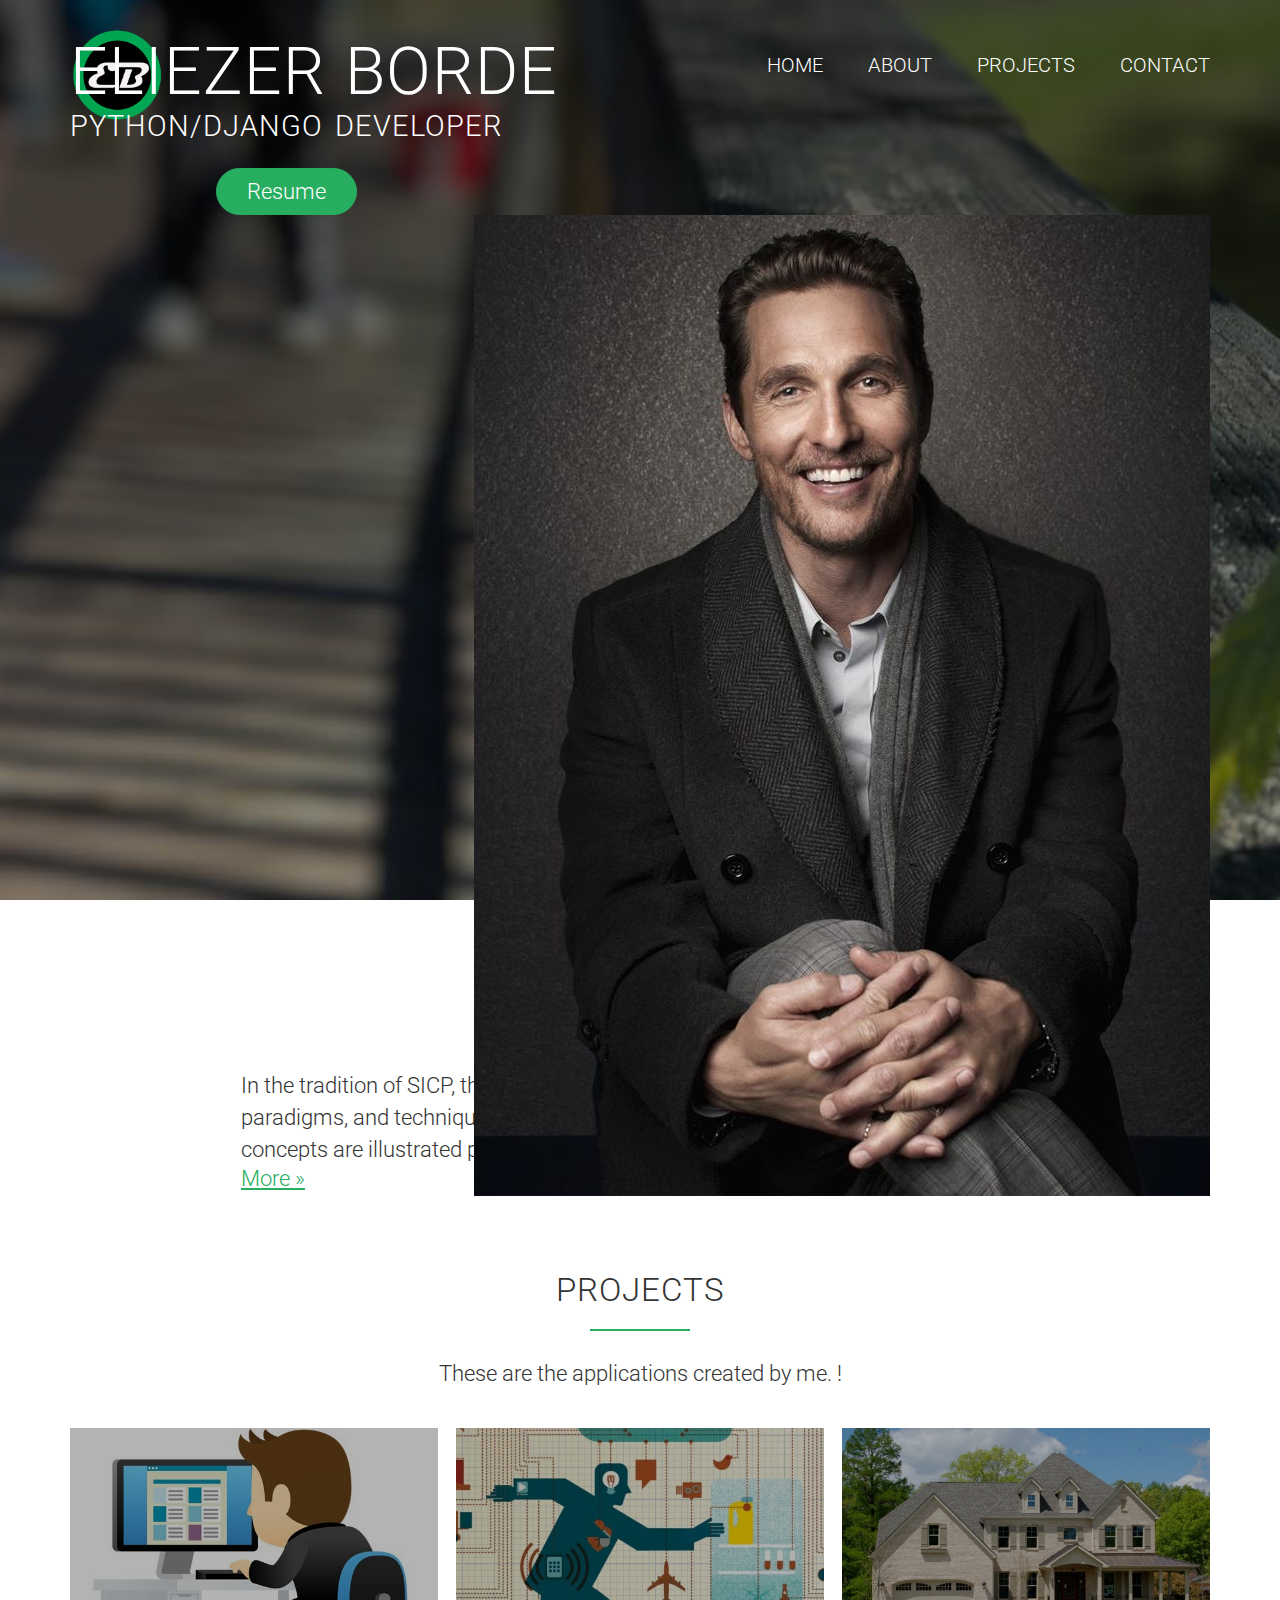
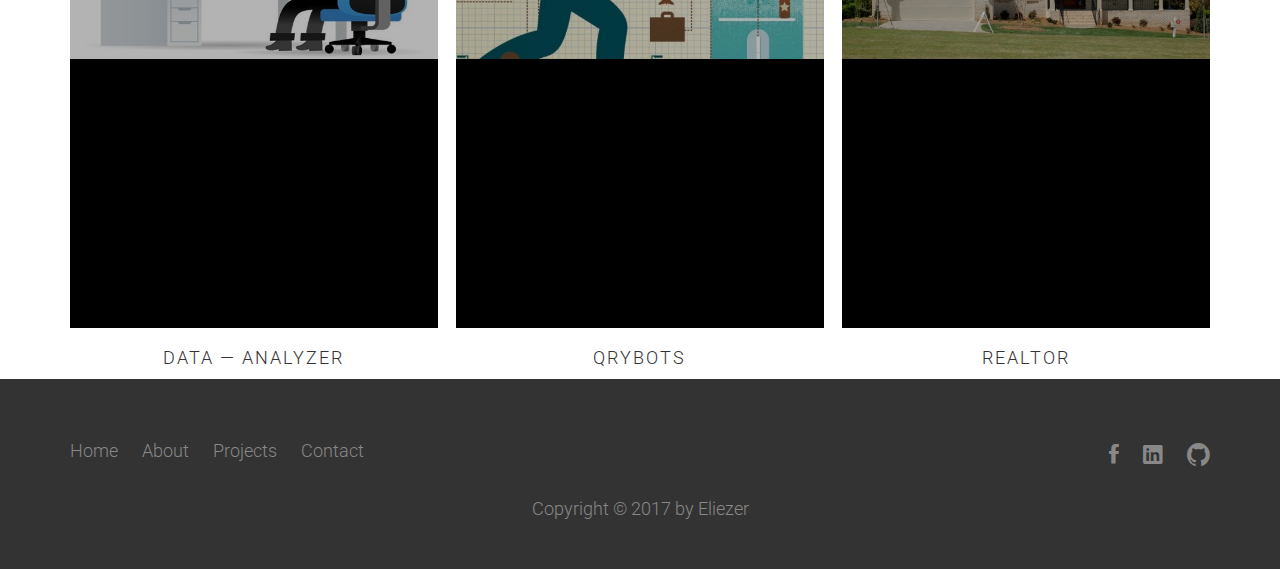
==== index.html @ 9245b86f "My Files" ====
<! DOCTYPE html>
<html lang="en">

    <head>
        
        <meta name="viewport" content="width=divice-width, initial-scale=1.0">
        
        
        <link rel="stylesheet" type="text/css" href="vendors/css/normalize.css">
        <link rel="stylesheet" type="text/css" href="vendors/css/grid.css">
        <link rel="stylesheet" type="text/css" href="vendors/css/ionicons.min.css">
        <link href="https://fonts.googleapis.com/css?family=Roboto:100,300,400,400i,500,700" rel="stylesheet">
        <link rel="stylesheet" type="text/css" href="resources/css/style.css">
        <link rel="stylesheet" type="text/css" href="resources/css/queries.css">
        <title>OMNIFOOD</title>
    </head>
    
    <body>
        <header>
            <nav>
                <div class="row">
                    <a href="#"><img src="resources/img/logo.png" alt="Logo" class="logo" ></a>
                    <ul class="main-nav">
                        <li><a href="#">Home</a></li>
                        <li><a href="#">About </a></li>
                        <li><a href="#">Projects</a></li>
                        <li><a href="#">Contact</a></li>
                    </ul>
                </div>
            </nav>
            
            <div class="hero-text-box">
               
                <div class="name-button">
                    <h1> Eliezer Borde</h1>
                    <h3>Python/Django Developer</h3>
                    <a class="btn btn-full" href="#">Resume</a>    
                </div>
                
                <div class="mypic">
                    <img src="resources/img/headshot.jpg"/>
                </div>
                            
            </div>
        </header>
        
        <section class= "section-about">
            <div class="row">
                <h2>About Me</h2>
                <p class="long-copy">
                In the tradition of SICP, this text focuses on methods for abstraction, programming paradigms, and techniques for managing the complexity of large programs. These concepts are illustrated primarily using the Python 3 programming language.
                </p>
                <a class="btn-more" href="#">More &raquo;</a>
            </div>
        </section>
        
        <section class="section-projects">
            <div class="row">
                <h2> Projects </h2>
                <p class="describe">These are the applications created by me. !</p>
            </div>
            
            <div class="row">
                <div class="col span-1-of-3 box">
                    <a href="#">
                    <figure  class="project-photo">
                     <img src="resources/img/data-analyzer-icon.jpg" alt="DataAnalyzer">
                    </figure>
                   
                    <p>Data &mdash; Analyzer</p>
                        </a>
                </div>
                
                <div class="col span-1-of-3 box qry">
                    <a href="#">
                     <figure  class="project-photo">
                        <img class="project-photo" src="resources/img/qrybots.jpeg" alt="QryBots">
                    </figure>
            
                    <p>QryBots</p>
                         </a>
                </div>
                
                <div class="col span-1-of-3 box">
                    <a href="#">
                     <figure class="project-photo">
                        <img class="project-photo" src="resources/img/real-estate.jpg" alt="Realtor">
                    </figure  >
                    
                    <p>Realtor</p>
                         </a>
                </div>
            </div>
        </section>
        
        <footer>
            
            <div class="row">
                <div class="col span-1-of-2">
                    <ul class="footer-nav">
                        <li><a href="#">Home</a></li>
                        <li><a href="#">About </a></li>
                        <li><a href="#">Projects</a></li>
                        <li><a href="#">Contact</a></li>
                    </ul>
                </div>
                
                  <div class="col span-1-of-2">
                        <ul class="social-links">
                             <li><a href="#"><i class="ion-social-facebook"></i></a></li>
                             <li><a href="#"><i class="ion-social-linkedin"></i></a></li>
                             <li><a href="#"><i class="ion-social-github"></i></a></li>                         
                        </ul>
                </div>
            </div>
            
            <div class="row">
                    <p>
                            Copyright &copy; 2017 by Eliezer
                    </p>
            </div>
            
        </footer>
            
    </body>

</html>
---- vendors/css/grid.css ----
/*  SECTIONS  ============================================================================= */

.section {
	clear: both;
	padding: 0px;
	margin: 0px;
}

/*  GROUPING  ============================================================================= */

.row {
    zoom: 1; /* For IE 6/7 (trigger hasLayout) */
}

.row:before,
.row:after {
    content:"";
    display:table;
}
.row:after {
    clear:both;
}

/*  GRID COLUMN SETUP   ==================================================================== */

.col {
	display: block;
	float:left;
	margin: 1% 0 1% 1.6%;
}

.col:first-child { margin-left: 0; } /* all browsers except IE6 and lower */


/*  REMOVE MARGINS AS ALL GO FULL WIDTH AT 480 PIXELS */

@media only screen and (max-width: 480px) {
	.col { 
		/*margin: 1% 0 1% 0%;*/
        margin: 0;
	}
}


/*  GRID OF TWO   ============================================================================= */


.span-2-of-2 {
	width: 100%;
}

.span-1-of-2 {
	width: 49.2%;
}

/*  GO FULL WIDTH AT LESS THAN 480 PIXELS */

@media only screen and (max-width: 480px) {
	.span-2-of-2 {
		width: 100%; 
	}
	.span-1-of-2 {
		width: 100%; 
	}
}


/*  GRID OF THREE   ============================================================================= */

	
.span-3-of-3 {
	width: 100%; 
}

.span-2-of-3 {
	width: 66.13%; 
}

.span-1-of-3 {
	width: 32.26%; 
}


/*  GO FULL WIDTH AT LESS THAN 480 PIXELS */

@media only screen and (max-width: 480px) {
	.span-3-of-3 {
		width: 100%; 
	}
	.span-2-of-3 {
		width: 100%; 
	}
	.span-1-of-3 {
		width: 100%;
	}
}

/*  GRID OF FOUR   ============================================================================= */

	
.span-4-of-4 {
	width: 100%; 
}

.span-3-of-4 {
	width: 74.6%; 
}

.span-2-of-4 {
	width: 49.2%; 
}

.span-1-of-4 {
	width: 23.8%; 
}


/*  GO FULL WIDTH AT LESS THAN 480 PIXELS */

@media only screen and (max-width: 480px) {
	.span-4-of-4 {
		width: 100%; 
	}
	.span-3-of-4 {
		width: 100%; 
	}
	.span-2-of-4 {
		width: 100%; 
	}
	.span-1-of-4 {
		width: 100%; 
	}
}


/*  GRID OF FIVE   ============================================================================= */

	
.span-5-of-5 {
	width: 100%;
}

.span-4-of-5 {
  	width: 79.68%; 
}

.span-3-of-5 {
  	width: 59.36%; 
}

.span-2-of-5 {
  	width: 39.04%;
}

.span-1-of-5 {
  	width: 18.72%;
}


/*  GO FULL WIDTH AT LESS THAN 480 PIXELS */

@media only screen and (max-width: 480px) {
	.span-5-of-5 {
		width: 100%; 
	}
	.span-4-of-5 {
		width: 100%; 
	}
	.span-3-of-5 {
		width: 100%; 
	}
	.span-2-of-5 {
		width: 100%; 
	}
	.span-1-of-5 {
		width: 100%; 
	}
}


/*  GRID OF SIX   ============================================================================= */


.span-6-of-6 {
	width: 100%;
}

.span-5-of-6 {
  	width: 83.06%;
}

.span-4-of-6 {
  	width: 66.13%;
}

.span-3-of-6 {
  	width: 49.2%;
}

.span-2-of-6 {
  	width: 32.26%;
}

.span-1-of-6 {
  	width: 15.33%;
}


/*  GO FULL WIDTH AT LESS THAN 480 PIXELS */

@media only screen and (max-width: 480px) {
	.span-6-of-6 {
		width: 100%; 
	}
	.span-5-of-6 {
		width: 100%; 
	}
	.span-4-of-6 {
		width: 100%; 
	}
	.span-3-of-6 {
		width: 100%; 
	}
	.span-2-of-6 {
		width: 100%; 
	}
	.span-1-of-6 {
		width: 100%; 
	}
}



/*  GRID OF SEVEN   ============================================================================= */


.span-7-of-7 {
	width: 100%;
}

.span-6-of-7 {
	width: 85.48%;
}

.span-5-of-7 {
  	width: 70.97%;
}

.span-4-of-7 {
  	width: 56.45%;
}

.span-3-of-7 {
  	width: 41.94%;
}

.span-2-of-7 {
  	width: 27.42%;
}

.span-1-of-7 {
  	width: 12.91%;
}


/*  GO FULL WIDTH AT LESS THAN 480 PIXELS */

@media only screen and (max-width: 480px) {
	.span-7-of-7 {
		width: 100%; 
	}
	.span-6-of-7 {
		width: 100%; 
	}
	.span-5-of-7 {
		width: 100%; 
	}
	.span-4-of-7 {
		width: 100%; 
	}
	.span-3-of-7 {
		width: 100%; 
	}
	.span-2-of-7 {
		width: 100%; 
	}
	.span-1-of-7 {
		width: 100%; 
	}
}


/*  GRID OF EIGHT   ============================================================================= */

	
.span-8-of-8 {
	width: 100%;
}

.span-7-of-8 {
	width: 87.3%; 
}

.span-6-of-8 {
	width: 74.6%; 
}

.span-5-of-8 {
	width: 61.9%; 
}

.span-4-of-8 {
	width: 49.2%; 
}

.span-3-of-8 {
	width: 36.5%;
}

.span-2-of-8 {
	width: 23.8%; 
}

.span-1-of-8 {
	width: 11.1%; 
}


/*  GO FULL WIDTH AT LESS THAN 480 PIXELS */

@media only screen and (max-width: 480px) {
	.span-8-of-8 {
		width: 100%; 
	}
	.span-7-of-8 {
		width: 100%; 
	}
	.span-6-of-8 {
		width: 100%; 
	}
	.span-5-of-8 {
		width: 100%; 
	}
	.span-4-of-8 {
		width: 100%; 
	}
	.span-3-of-8 {
		width: 100%; 
	}
	.span-2-of-8 {
		width: 100%; 
	}
	.span-1-of-8 {
		width: 100%; 
	}
}


/*  GRID OF NINE   ============================================================================= */


.span-9-of-9 {
	width: 100%;
}

.span-8-of-9 {
	width: 88.71%;
}

.span-7-of-9 {
	width: 77.42%; 
}

.span-6-of-9 {
	width: 66.13%; 
}

.span-5-of-9 {
	width: 54.84%; 
}

.span-4-of-9 {
	width: 43.55%; 
}

.span-3-of-9 {
	width: 32.26%;
}

.span-2-of-9 {
	width: 20.97%; 
}

.span-1-of-9 {
	width: 9.68%; 
}


/*  GO FULL WIDTH AT LESS THAN 480 PIXELS */

@media only screen and (max-width: 480px) {
	.span-9-of-9 {
		width: 100%; 
	}
	.span-8-of-9 {
		width: 100%; 
	}
	.span-7-of-9 {
		width: 100%; 
	}
	.span-6-of-9 {
		width: 100%; 
	}
	.span-5-of-9 {
		width: 100%; 
	}
	.span-4-of-9 {
		width: 100%; 
	}
	.span-3-of-9 {
		width: 100%; 
	}
	.span-2-of-9 {
		width: 100%; 
	}
	.span-1-of-9 {
		width: 100%; 
	}
}


/*  GRID OF TEN   ============================================================================= */


.span-10-of-10 {
	width: 100%;
}

.span-9-of-10 {
	width: 89.84%;
}

.span-8-of-10 {
	width: 79.68%;
}

.span-7-of-10 {
	width: 69.52%; 
}

.span-6-of-10 {
	width: 59.36%; 
}

.span-5-of-10 {
	width: 49.2%; 
}

.span-4-of-10 {
	width: 39.04%; 
}

.span-3-of-10 {
	width: 28.88%;
}

.span-2-of-10 {
	width: 18.72%; 
}

.span-1-of-10 {
	width: 8.56%; 
}


/*  GO FULL WIDTH AT LESS THAN 480 PIXELS */

@media only screen and (max-width: 480px) {
	.span-10-of-10 {
		width: 100%; 
	}
	.span-9-of-10 {
		width: 100%; 
	}
	.span-8-of-10 {
		width: 100%; 
	}
	.span-7-of-10 {
		width: 100%; 
	}
	.span-6-of-10 {
		width: 100%; 
	}
	.span-5-of-10 {
		width: 100%; 
	}
	.span-4-of-10 {
		width: 100%; 
	}
	.span-3-of-10 {
		width: 100%; 
	}
	.span-2-of-10 {
		width: 100%; 
	}
	.span-1-of-10 {
		width: 100%; 
	}
}


/*  GRID OF ELEVEN   ============================================================================= */

.span-11-of-11 {
	width: 100%;
}

.span-10-of-11 {
	width: 90.76%;
}

.span-9-of-11 {
	width: 81.52%;
}

.span-8-of-11 {
	width: 72.29%;
}

.span-7-of-11 {
	width: 63.05%; 
}

.span-6-of-11 {
	width: 53.81%; 
}

.span-5-of-11 {
	width: 44.58%; 
}

.span-4-of-11 {
	width: 35.34%; 
}

.span-3-of-11 {
	width: 26.1%;
}

.span-2-of-11 {
	width: 16.87%; 
}

.span-1-of-11 {
	width: 7.63%; 
}


/*  GO FULL WIDTH AT LESS THAN 480 PIXELS */

@media only screen and (max-width: 480px) {
	.span-11-of-11 {
		width: 100%; 
	}
	.span-10-of-11 {
		width: 100%; 
	}
	.span-9-of-11 {
		width: 100%; 
	}
	.span-8-of-11 {
		width: 100%; 
	}
	.span-7-of-11 {
		width: 100%; 
	}
	.span-6-of-11 {
		width: 100%; 
	}
	.span-5-of-11 {
		width: 100%; 
	}
	.span-4-of-11 {
		width: 100%; 
	}
	.span-3-of-11 {
		width: 100%; 
	}
	.span-2-of-11 {
		width: 100%; 
	}
	.span-1-of-11 {
		width: 100%; 
	}
}


/*  GRID OF TWELVE   ============================================================================= */

.span-12-of-12 {
	width: 100%;
}

.span-11-of-12 {
	width: 91.53%;
}

.span-10-of-12 {
	width: 83.06%;
}

.span-9-of-12 {
	width: 74.6%;
}

.span-8-of-12 {
	width: 66.13%;
}

.span-7-of-12 {
	width: 57.66%; 
}

.span-6-of-12 {
	width: 49.2%; 
}

.span-5-of-12 {
	width: 40.73%; 
}

.span-4-of-12 {
	width: 32.26%; 
}

.span-3-of-12 {
	width: 23.8%;
}

.span-2-of-12 {
	width: 15.33%; 
}

.span-1-of-12 {
	width: 6.86%; 
}


/*  GO FULL WIDTH AT LESS THAN 480 PIXELS */

@media only screen and (max-width: 480px) {
	.span-12-of-12 {
		width: 100%; 
	}
	.span-11-of-12 {
		width: 100%; 
	}
	.span-10-of-12 {
		width: 100%; 
	}
	.span-9-of-12 {
		width: 100%; 
	}
	.span-8-of-12 {
		width: 100%; 
	}
	.span-7-of-12 {
		width: 100%; 
	}
	.span-6-of-12 {
		width: 100%; 
	}
	.span-5-of-12 {
		width: 100%; 
	}
	.span-4-of-12 {
		width: 100%; 
	}
	.span-3-of-12 {
		width: 100%; 
	}
	.span-2-of-12 {
		width: 100%; 
	}
	.span-1-of-12 {
		width: 100%; 
	}
}
---- resources/css/style.css ----
/*----------------COLOR = #27ae60-----------------------*/

/*----------------------------------------------------------------*/
/*BASIC SETUP*/
/*----------------------------------------------------------------*/

* {
    margin: 0;
    padding: 0;
    box-sizing: border-box;
}

html {
    background-color: #fff;
    color: #343434;
    font-family: 'Roboto', 'Arial', sans-serif;;
    font-weight: 300;
    font-size: 22px;
    text-rendering: optimizeLegibility;
}

/*----------------------------------------------------------------*/
/*         REUSABLE COMPONENTS               */
/*----------------------------------------------------------------*/

.row {
    max-width: 1140px;
    margin: 0 auto;
}

section {
    padding: 80px 0;
}

/*----------------------------------------------------------------*/
/*        PARAGRAPHS           */
/*----------------------------------------------------------------*/

.long-copy {
    line-height: 145%;
    width: 70%;
    margin-left: 15%;
}

.describe {
    text-align: center;
    margin-bottom: 30px;
}


/*----------------------------------------------------------------*/
/*         HEADINGS            */
/*----------------------------------------------------------------*/


h1, h2, h3 {
    color: #fff;
    margin: 0;
    font-weight:300;
    text-transform: uppercase;
    letter-spacing: 1px;
}

h1 {
    font-size: 300%;
    word-spacing: 4px;
    word-spacing: 2px;
}

h2 {
    color: #343434;
    font-size: 150%;
    text-align: center;
    margin-bottom: 30px;
}

h3 {
    font-size: 130%;
    margin-bottom: 25px;
    word-spacing: 4px;
}

h2:after {
    display: block;
    height: 2px;
    background-color: #27ae60;
    content: " ";
    width: 100px;
    margin: 0 auto;
    margin-top: 20px;
}


/*----------------------------------------------------------------*/
/*         BUTTONS               */
/*----------------------------------------------------------------*/

.btn:link,
.btn:visited {
    display: inline-block;
    padding: 10px 30px;
    font-weight: 300;
    text-decoration: none;
    color: #fff;
    transition: background-color 0.3s, border 0.3s, color 0.3s;
}

.btn-full:link,
.btn-full:visited {
    background-color:  #27ae60;
    border: 1px solid #27ae60;
    border-radius: 200px;
    margin-left: 30%;
}

.btn-full:hover, 
.btn-full:active {
     background-color: #229652;
     border: 1px solid #229652;
}

.btn-more:link,
.btn-more:visited {
    color: #27ae60;
    margin-left: 15%;
    transition: background-color 0.8s, border 0.8s, color 0.8s;
}

.btn-more:hover, 
.btn-more:active {
     background-color: #229652;
     border: 1px solid #229652;
    color: #fff;
}

/*----------------------------------------------------------------*/
/*         HEADER               */
/*----------------------------------------------------------------*/

header {
    background-image: linear-gradient(rgba(0, 0, 0, 0.70), rgba(0, 0, 0, 0.40) ), url(img/hero1.jpg);
    background-size: cover;
    background-position: center;
    height: 100vh;
}

.hero-text-box {
    position: absolute;
    width: 1140px;
    top: 60%;
    left: 50%;
    transform: translate(-50%, -50%);
    display: block;
}

.logo {
    height:250px;
    width: auto;
    float: left;
    margin-top: -50px;
    margin-left: -50px;
}

.logo:hover {
    opacity: 0.8;
}

.main-nav {
    float: right;
    list-style: none;
}

.main-nav li {
    display: inline-block;
    margin-left: 40px;
    margin-top: 55px;
}

.main-nav li a:link,
.main-nav li a:visited {
     padding: 8px 0;
    color: #fff;
    text-decoration: none;
    text-transform: uppercase;
    font-size: 90%;
    border-bottom: 2px solid transparent;
    transition: border-bottom 0.3s;
   
}

.main-nav li a:hover,
.main-nav li a:active {
  border-bottom: 2px solid #27ae60;
}

/*----------------------------------------------------------------*/
/*        CONTENT IN HERO               */
/*----------------------------------------------------------------*/

.name-button {
    float: left;
    margin-top: 150px;
}

.mypic {
    float: right;
   height: auto;
    width: auto;
}

.mypic img{
    height: 70%;
    width: auto;
}

/*----------------------------------------------------------------*/
/*        PROJECT  SECTION           */
/*----------------------------------------------------------------*/

.section-projects {
    padding: 0px;
}

.box {
    text-align: center;
}

.box a:link, 
.box a:visited {
    text-decoration: none;
    color: #343434;
    transition: color 0.3s;
}

.box a:hover, 
.box a:active {
    color: #27ae60;
    font-weight: 500;
}

.box p {
    margin-top: 20px;
    text-transform: uppercase;
    font-size: 80%;
    letter-spacing: 2px;
}

.box  img{
    opacity: 0.7;
   height: auto;
    width: 100%;
    transition: transform 0.7s, opacity 0.7s;
}

.project-photo {
    height: 500px;
    margin:0;
    overflow: hidden;
    background-color: #000;
}

.box img:hover {
    transform: scale(1.15);
    opacity: 1;
}

/*----------------------------------------------------------------*/
/*        FOOTER           */
/*----------------------------------------------------------------*/

footer {
    background-color: #333;
    padding: 50px;
    font-size: 80%;
}

.footer-nav {
    list-style: none;
    float: left;
}

.social-links {
    list-style: none;
    float: right;
}

.footer-nav li, 
.social-links li {
    display: inline-block;
    margin-right: 20px;
}

.footer-nav li:last-child, 
.social-links li:last-child {
    margin:0;
}

.footer-nav li a:link,
.footer-nav li a:visited,
.social-links li a:link,
.social-links li a:visited {
        text-decoration: none;
        border: 0;
        color: #888;
        transition: color 0.3s;
}

.footer-nav li a:hover,
.footer-nav li a:active
    {
        color: #ddd;
}

.social-links li a:link,
.social-links li a:visited {
    font-size: 150%;
}

.ion-social-facebook,
.ion-social-linkedin,
.ion-social-github {
    transition: color 0.3s;
}

.ion-social-facebook:hover {
     color: #3b5998;
}

.ion-social-linkedin:hover {
    color: #007bb5;
}

.ion-social-github:hover {
    color: #000000
}

footer p {
    color: #888;
    text-align: center;
/*    font-size: 60%;*/
    margin-top: 20px;
}
---- resources/css/queries.css ----
/*----------------------------------------------------------------------*/
/* Big Tablets to 1200px (widths smaller than the 1140px row); */
/*----------------------------------------------------------------------*/

@media only screen and (max-width: 1200px) {
    .hero-text-box {
    width: 100%;
    padding: 0 2%;
}

    .row, .mypic {  padding: 0 2%;  }

}


/*----------------------------------------------------------------------*/
/* IPad and Portrait mode, Small tablet to Big Tablet: from 768px to 1023px; */
/*----------------------------------------------------------------------*/

@media only screen and (max-width: 1023px) {
    body {  font-size: 20px;  }
    section { padding: 60px 0; }
    .name-button { width:35%; }
    .btn-full:link, .btn-full:visited {    margin-left: 10%; }
    .long-copy {
        width: 80%;
        margin-left: 10%;
    }
    .btn-more:link, .btn-more:visited { 
        margin-left: 10%;
    }
    
    .box {
        display: block;
    }
    
    .box p {
        margin-bottom: 20px;
        margin-right:  90px;
    }
    
    .project-photo {
        height: 289px;
        width: 500px;
        margin:0;
        padding: 0%;
    }
    
    .span-1-of-3 { width: 55%;   }
    
    .qry { float: right;  overflow: hidden;}
}



/*----------------------------------------------------------------------*/
/* Devices smaller than IPad - Small phones to Small Tablets: from 481 to 767 px */
/*----------------------------------------------------------------------*/

@media only screen and (max-width: 767px) {
    
}




/*----------------------------------------------------------------------*/
/*Small Phones: from 0 to 480 px*/
/*----------------------------------------------------------------------*/
@media only screen and (max-width: 480px) {
    
}
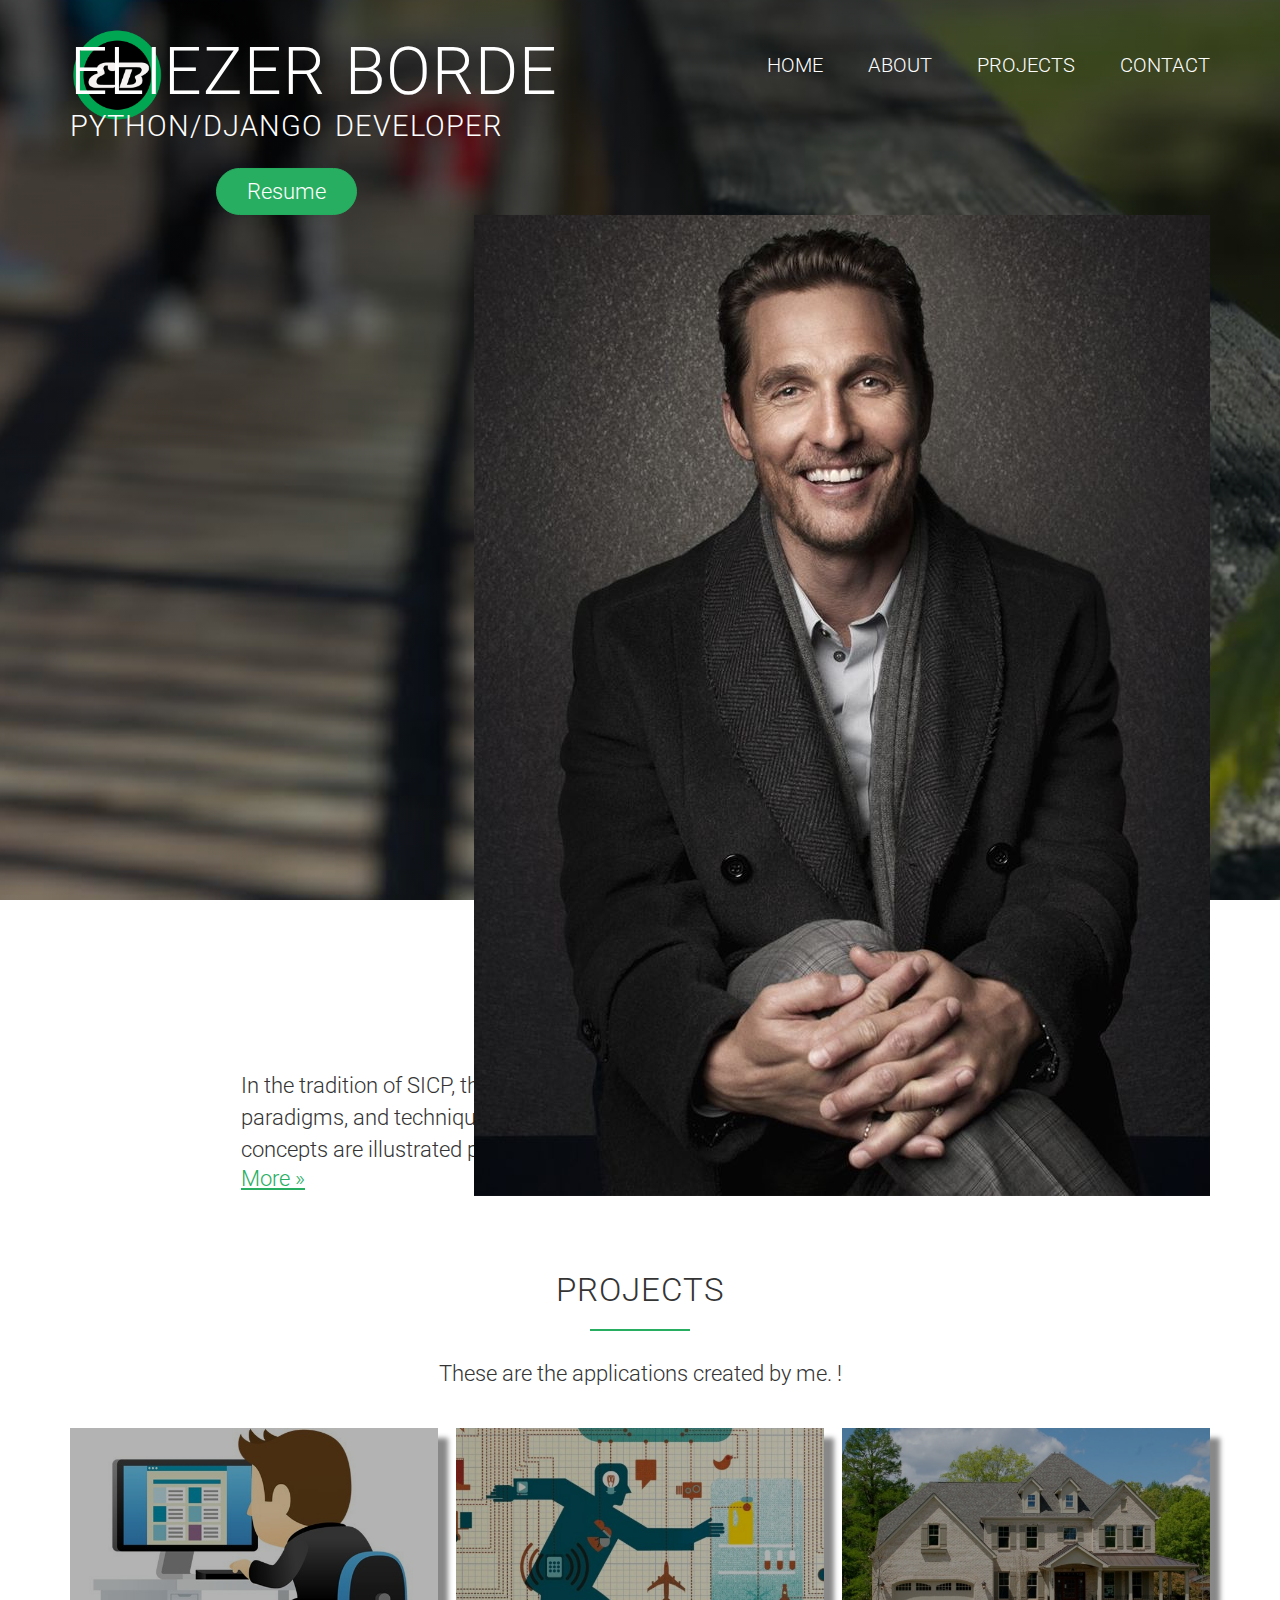
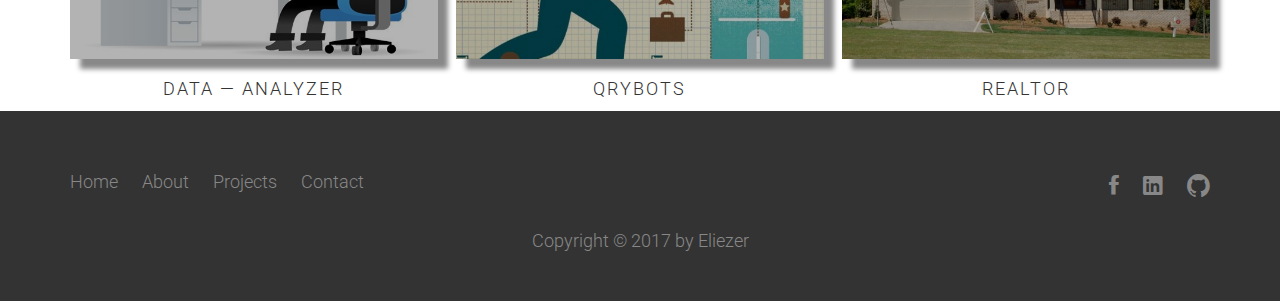
==== commit 92b996f4: "Made design responsive for all types of device" ====
--- a/index.html
+++ b/index.html
@@ -12,7 +12,7 @@
         <link href="https://fonts.googleapis.com/css?family=Roboto:100,300,400,400i,500,700" rel="stylesheet">
         <link rel="stylesheet" type="text/css" href="resources/css/style.css">
         <link rel="stylesheet" type="text/css" href="resources/css/queries.css">
-        <title>OMNIFOOD</title>
+        <title>ELI|Portfolio</title>
     </head>
     
     <body>
@@ -60,10 +60,10 @@
                 <p class="describe">These are the applications created by me. !</p>
             </div>
             
-            <div class="row">
+            <div class="row positn">
                 <div class="col span-1-of-3 box">
                     <a href="#">
-                    <figure  class="project-photo">
+                    <figure  class="project-photo qry">
                      <img src="resources/img/data-analyzer-icon.jpg" alt="DataAnalyzer">
                     </figure>
                    
@@ -71,7 +71,7 @@
                         </a>
                 </div>
                 
-                <div class="col span-1-of-3 box qry">
+                <div class="col span-1-of-3 box">
                     <a href="#">
                      <figure  class="project-photo">
                         <img class="project-photo" src="resources/img/qrybots.jpeg" alt="QryBots">
--- a/resources/css/style.css
+++ b/resources/css/style.css
@@ -10,13 +10,15 @@
     box-sizing: border-box;
 }
 
-html {
+html,
+body{
     background-color: #fff;
     color: #343434;
     font-family: 'Roboto', 'Arial', sans-serif;;
     font-weight: 300;
     font-size: 22px;
     text-rendering: optimizeLegibility;
+    overflow-x: hidden;
 }
 
 /*----------------------------------------------------------------*/
@@ -253,10 +255,11 @@
 }
 
 .project-photo {
-    height: 500px;
+    height: auto;
     margin:0;
     overflow: hidden;
     background-color: #000;
+    box-shadow: 10px 10px 5px #888888
 }
 
 .box img:hover {
--- a/resources/css/queries.css
+++ b/resources/css/queries.css
@@ -30,27 +30,23 @@
         margin-left: 10%;
     }
     
-    .box {
-        display: block;
-    }
-    
     .box p {
         margin-bottom: 20px;
-        margin-right:  90px;
+        text-align: center;
     }
     
     .project-photo {
-        height: 289px;
-        width: 500px;
-        margin:0;
-        padding: 0%;
+        height: auto;
+        width: 100%;
     }
     
-    .span-1-of-3 { width: 55%;   }
+    .col {width: 100%; }
+    .span-1-of-3 { width: 80%; }
     
-    .qry { float: right;  overflow: hidden;}
+    .positn { margin-left: 110px;  padding: 0;}
+    
+    .qry { margin-left: 12px;}
 }
-
 
 
 /*----------------------------------------------------------------------*/
@@ -58,15 +54,73 @@
 /*----------------------------------------------------------------------*/
 
 @media only screen and (max-width: 767px) {
+    body { font-size: 18px; }
     
+    section { padding: 30px 0; }
+    
+    .row,
+    .hero-text-box { padding: 0 4%; }
+/*    .hero-text-box { background-color: firebrick;}*/
+    .col { width: 100% }
+    
+    .main-nav { display: none; }
+    
+    h1 { font-size: 200%; }
+    h2{ font-size: 130%; }
+    h3{ font-size: 100%; }
+    
+    .long-copy {
+        width: 100%;
+        margin-left: 0%;
+    }
+    
+    .name-button {
+        width: 100%;
+        margin: 0;
+        padding:0;
+        text-align: center;
+        margin-bottom: 30px;
+    }
+    
+    .mypic {
+        width: 100%;
+        margin-top: 10px;
+        text-align: center;
+    }
+    .mypic img {
+        height: 400px;
+        width: auto;
+    }
+    
+    .btn-full:link,
+    .btn-full:visited { margin-left: 0; }
+    
+    .btn-more:link,
+    .btn-more:visited { margin-left: 0; }
+    
+    .span-1-of-3 { width: 100%; }
+    
+    .positn { margin: 0 20;  padding: 0 2px;}
+    
+    .qry { margin-left: 1px;}
+    
+    .describe { width: 100% ;}
 }
-
-
 
 
 /*----------------------------------------------------------------------*/
 /*Small Phones: from 0 to 480 px*/
 /*----------------------------------------------------------------------*/
 @media only screen and (max-width: 480px) {
+    section { padding: 25px 0; }
     
+    .footer-nav, 
+.social-links {
+    width: 100%;
+}
+    .social-links {
+    margin-top: 10px;
+        text-align: center;
+}
+
 }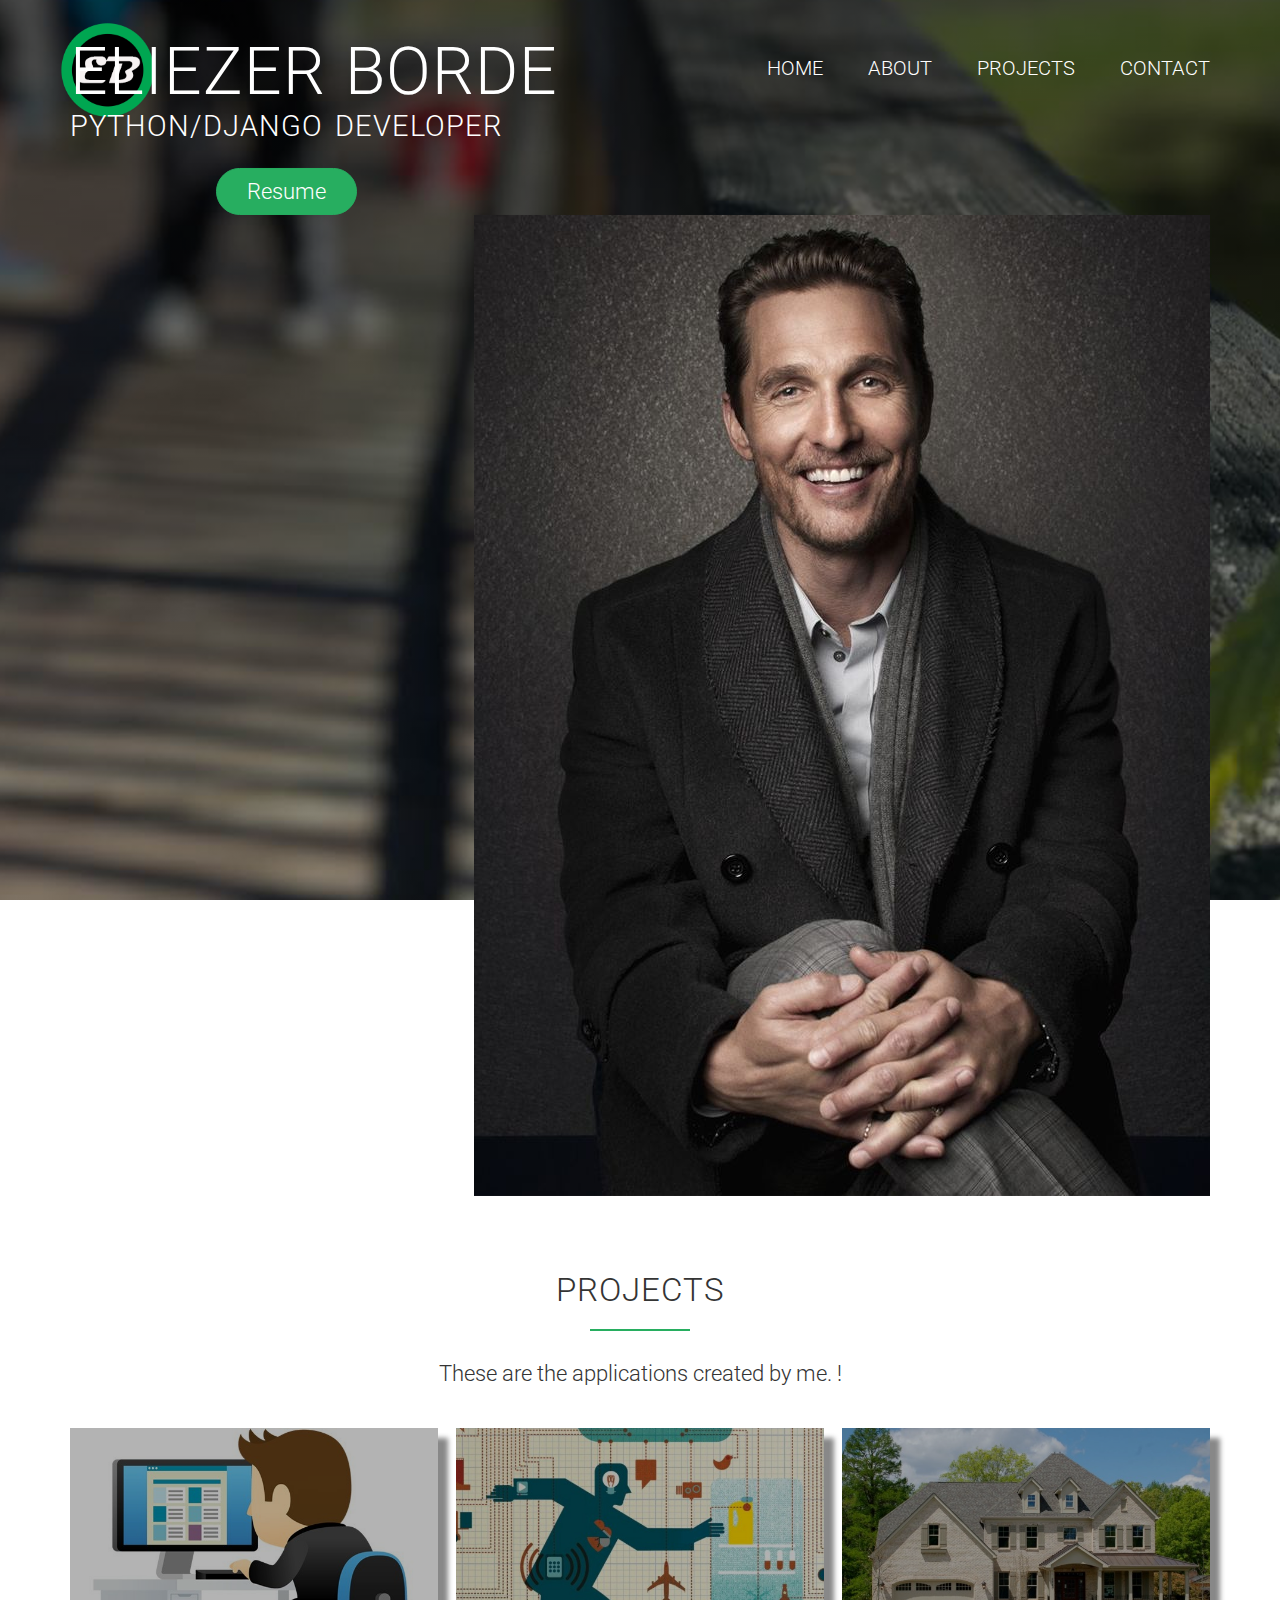
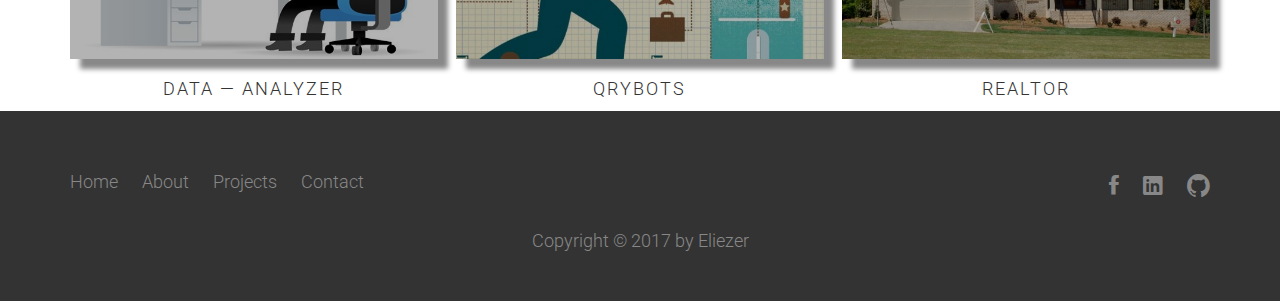
==== commit 0f42474b: "Added animation on Scroll" ====
--- a/index.html
+++ b/index.html
@@ -9,6 +9,7 @@
         <link rel="stylesheet" type="text/css" href="vendors/css/normalize.css">
         <link rel="stylesheet" type="text/css" href="vendors/css/grid.css">
         <link rel="stylesheet" type="text/css" href="vendors/css/ionicons.min.css">
+        <link rel="stylesheet" type="text/css" href="vendors/css/animate.css">
         <link href="https://fonts.googleapis.com/css?family=Roboto:100,300,400,400i,500,700" rel="stylesheet">
         <link rel="stylesheet" type="text/css" href="resources/css/style.css">
         <link rel="stylesheet" type="text/css" href="resources/css/queries.css">
@@ -17,13 +18,14 @@
     
     <body>
         <header>
-            <nav>
+            <nav >  <!-- class="sticky" , we removed this class because we are using it from js file -->
                 <div class="row">
-                    <a href="#"><img src="resources/img/logo.png" alt="Logo" class="logo" ></a>
+                    <a href="#"><img src="resources/img/logo1.png" alt="Logo" class="logo" ></a>
+                    <a href="#"><img src="resources/img/logo-black.png" alt="Logo" class="logo-black" ></a>
                     <ul class="main-nav">
                         <li><a href="#">Home</a></li>
                         <li><a href="#">About </a></li>
-                        <li><a href="#">Projects</a></li>
+                        <li><a href="#projects">Projects</a></li>
                         <li><a href="#">Contact</a></li>
                     </ul>
                 </div>
@@ -34,18 +36,18 @@
                 <div class="name-button">
                     <h1> Eliezer Borde</h1>
                     <h3>Python/Django Developer</h3>
-                    <a class="btn btn-full" href="#">Resume</a>    
+                    <a class="btn btn-full js--scroll-to-about" href="#">Resume</a>    
                 </div>
                 
-                <div class="mypic">
+                <div class="mypic js--wp-2">
                     <img src="resources/img/headshot.jpg"/>
                 </div>
                             
             </div>
         </header>
         
-        <section class= "section-about">
-            <div class="row">
+        <section class= "section-about js--section-about">
+            <div class="row js--wp-1">
                 <h2>About Me</h2>
                 <p class="long-copy">
                 In the tradition of SICP, this text focuses on methods for abstraction, programming paradigms, and techniques for managing the complexity of large programs. These concepts are illustrated primarily using the Python 3 programming language.
@@ -54,14 +56,14 @@
             </div>
         </section>
         
-        <section class="section-projects">
+        <section class="section-projects" id="projects">
             <div class="row">
                 <h2> Projects </h2>
                 <p class="describe">These are the applications created by me. !</p>
             </div>
             
             <div class="row positn">
-                <div class="col span-1-of-3 box">
+                <div class="col span-1-of-3 box js--wp-3">
                     <a href="#">
                     <figure  class="project-photo qry">
                      <img src="resources/img/data-analyzer-icon.jpg" alt="DataAnalyzer">
@@ -71,7 +73,7 @@
                         </a>
                 </div>
                 
-                <div class="col span-1-of-3 box">
+                <div class="col span-1-of-3 box js--wp-4">
                     <a href="#">
                      <figure  class="project-photo">
                         <img class="project-photo" src="resources/img/qrybots.jpeg" alt="QryBots">
@@ -81,7 +83,7 @@
                          </a>
                 </div>
                 
-                <div class="col span-1-of-3 box">
+                <div class="col span-1-of-3 box js--wp-5">
                     <a href="#">
                      <figure class="project-photo">
                         <img class="project-photo" src="resources/img/real-estate.jpg" alt="Realtor">
@@ -122,6 +124,11 @@
             
         </footer>
             
+         <script src="https://ajax.googleapis.com/ajax/libs/jquery/1.12.4/jquery.min.js"></script>
+         <script src="vendors/js/jquery.waypoints.min.js"></script>
+        <script src="resources/js/script.js"></script>
+
     </body>
-
+    
+   
 </html>--- a/resources/css/style.css
+++ b/resources/css/style.css
@@ -1,4 +1,6 @@
 /*----------------COLOR = #27ae60-----------------------*/
+
+/*Using Waypoints, it is jquery framework for animation of navigation bar.*/
 
 /*----------------------------------------------------------------*/
 /*BASIC SETUP*/
@@ -151,31 +153,51 @@
     width: 1140px;
     top: 60%;
     left: 50%;
+    -webkit-transform: translate(-50%, -50%);
+    -ms-transform: translate(-50%, -50%);
     transform: translate(-50%, -50%);
     display: block;
 }
 
+/*----------------------------------------------------------------*/
+/*       LOGO          */
+/*----------------------------------------------------------------*/
+
 .logo {
-    height:250px;
+    height:100px;
     width: auto;
     float: left;
-    margin-top: -50px;
+    margin-top: 20px;
     margin-left: -50px;
 }
+
+.logo-black {
+     height:50px;
+    width: auto;
+    float: left;
+    margin: 5px 0;
+    
+}
+
+.logo-black { display: none; }
 
 .logo:hover {
     opacity: 0.8;
 }
+
+/*----------------------------------------------------------------*/
+/*       MAIN NAVIGATION           */
+/*----------------------------------------------------------------*/
 
 .main-nav {
     float: right;
     list-style: none;
+    margin-top: 55px;
 }
 
 .main-nav li {
     display: inline-block;
     margin-left: 40px;
-    margin-top: 55px;
 }
 
 .main-nav li a:link,
@@ -196,6 +218,37 @@
 }
 
 /*----------------------------------------------------------------*/
+/*       STICKY NAVIGATION           */
+/*----------------------------------------------------------------*/
+
+.sticky {
+    position: fixed;
+    top: 0;
+    left: 0; 
+    width: 100%; 
+    background-color: rgba(255, 255, 255, 0.98);
+    box-shadow: 0 5px 2px #efefef;
+    z-index: 9999;
+}
+
+.sticky .main-nav {
+    margin-top: 18px;
+}
+
+.sticky .main-nav li a:link,
+.sticky .main-nav li a:visited {
+     padding: 16px 0;
+    color: #555;
+ }
+
+.sticky .logo { display: none; }
+
+.sticky .logo-black {
+    display: block;
+}
+
+
+/*----------------------------------------------------------------*/
 /*        CONTENT IN HERO               */
 /*----------------------------------------------------------------*/
 
@@ -342,4 +395,24 @@
     text-align: center;
 /*    font-size: 60%;*/
     margin-top: 20px;
-}+}
+
+
+/*----------------------------------------------------------------*/
+/*        ANIMATIONS           */
+/*----------------------------------------------------------------*/
+
+.js--wp-1 {
+    opacity: 0;
+}
+
+.js--wp-1.animated {
+    opacity: 1;
+}
+
+.js--wp-3, 
+.js--wp-4, 
+.js--wp-5 {
+    animation-duration: 1s;
+}
+
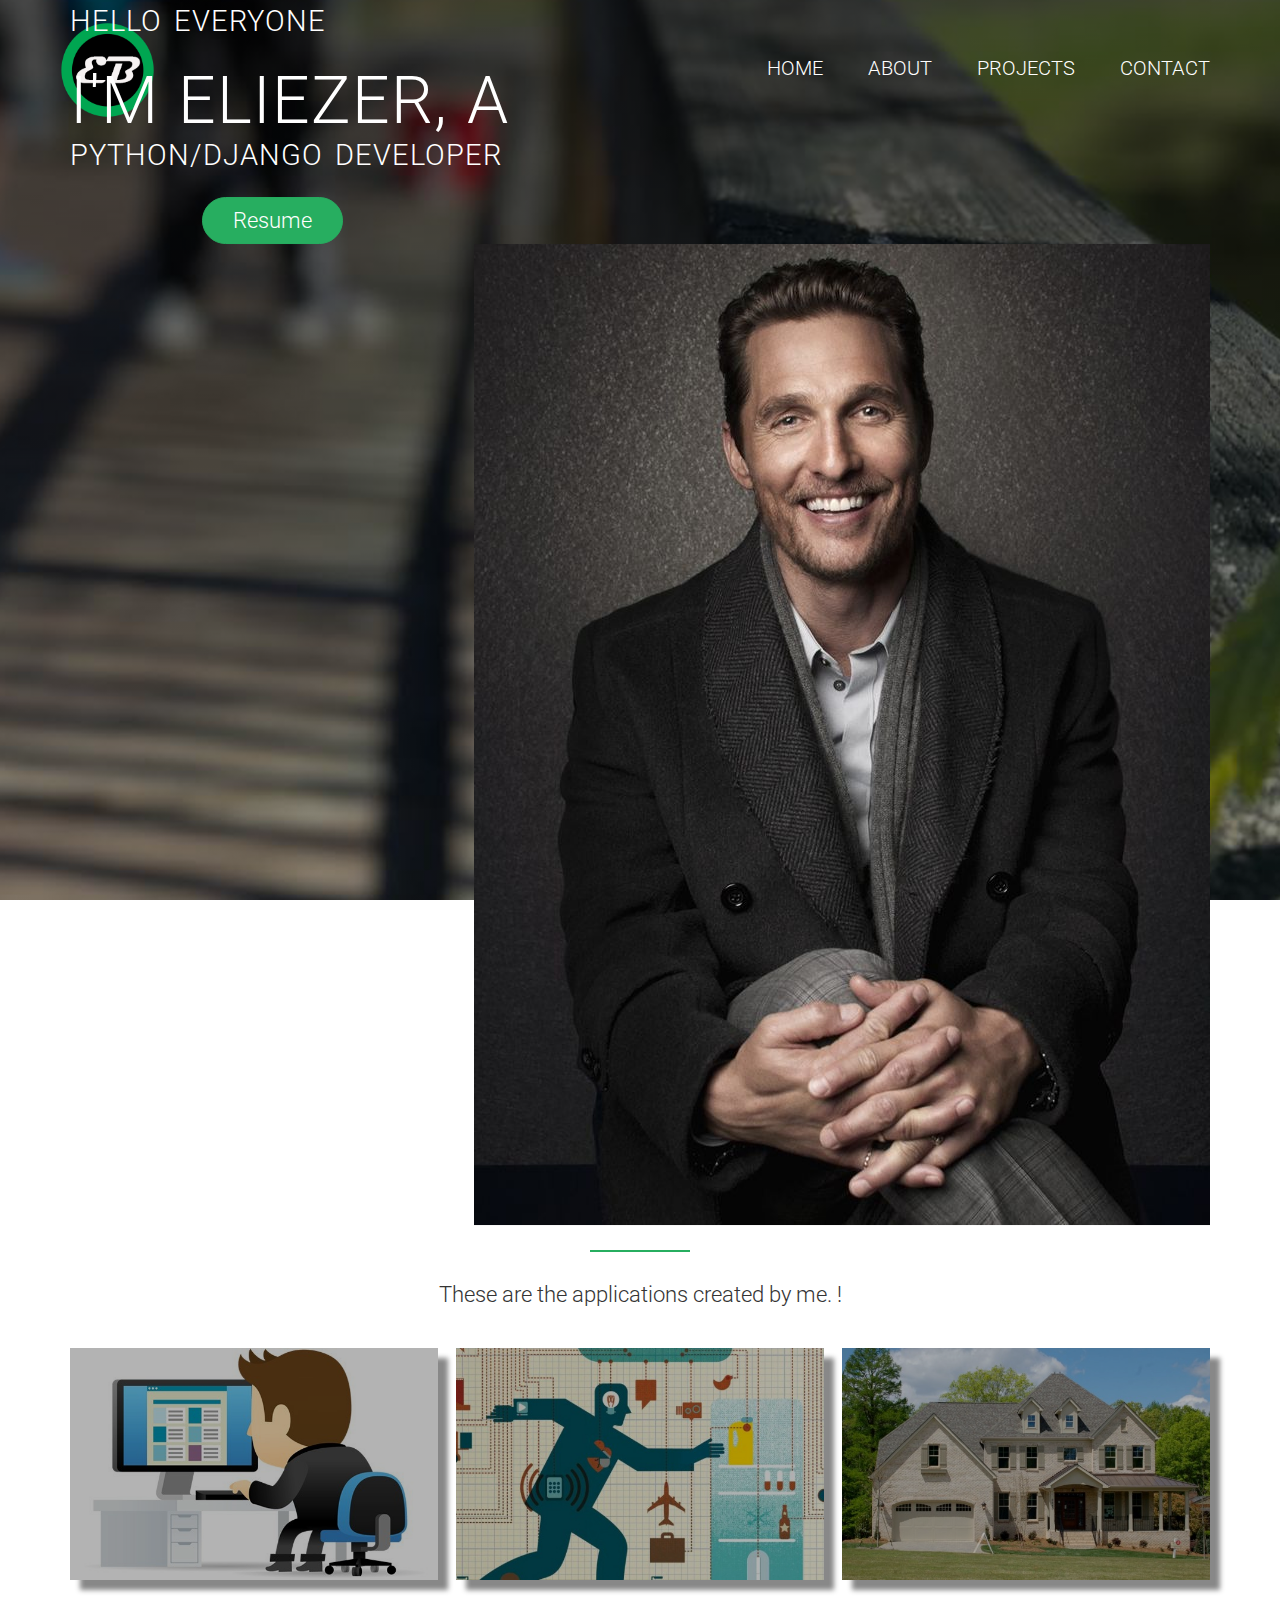
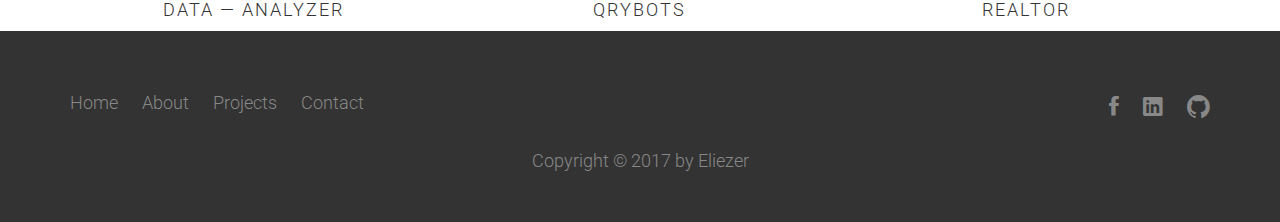
==== commit f4156507: "Whole design is in home.html" ====
--- a/index.html
+++ b/index.html
@@ -22,21 +22,31 @@
                 <div class="row">
                     <a href="#"><img src="resources/img/logo1.png" alt="Logo" class="logo" ></a>
                     <a href="#"><img src="resources/img/logo-black.png" alt="Logo" class="logo-black" ></a>
-                    <ul class="main-nav">
+                    <ul class="main-nav js--main-nav">
                         <li><a href="#">Home</a></li>
-                        <li><a href="#">About </a></li>
-                        <li><a href="#projects">Projects</a></li>
-                        <li><a href="#">Contact</a></li>
+                        <li><a class="js--scroll-to-about" href="#">About </a></li>
+                        <li><a href="#projects">Projects</a>
+                        
+                            <ul class="dropdown">
+                                <li><a href="dataAnalyzer.html">DataAnalyzer</a></li>
+                                <li><a href="qrybot.html">Qrybots</a></li>
+                                <li><a href="#">Realtor</a></li>
+                            </ul>
+                        
+                        </li>
+                        <li><a href="contact.html">Contact</a></li>
                     </ul>
+                    <a class="mobile-nav-icon js--nav-icon"><i class="ion-navicon-round"></i></a>
                 </div>
             </nav>
             
             <div class="hero-text-box">
                
                 <div class="name-button">
-                    <h1> Eliezer Borde</h1>
+                    <h3> Hello Everyone</h3>
+                    <h1>I'M Eliezer, a</h1>
                     <h3>Python/Django Developer</h3>
-                    <a class="btn btn-full js--scroll-to-about" href="#">Resume</a>    
+                    <a class="btn btn-full js--wp-6" href="#">Resume</a>    
                 </div>
                 
                 <div class="mypic js--wp-2">
@@ -52,7 +62,7 @@
                 <p class="long-copy">
                 In the tradition of SICP, this text focuses on methods for abstraction, programming paradigms, and techniques for managing the complexity of large programs. These concepts are illustrated primarily using the Python 3 programming language.
                 </p>
-                <a class="btn-more" href="#">More &raquo;</a>
+                <a class="btn-more" href="about.html">More &raquo;</a>
             </div>
         </section>
         
@@ -64,7 +74,7 @@
             
             <div class="row positn">
                 <div class="col span-1-of-3 box js--wp-3">
-                    <a href="#">
+                    <a href="dataAnalyzer.html">
                     <figure  class="project-photo qry">
                      <img src="resources/img/data-analyzer-icon.jpg" alt="DataAnalyzer">
                     </figure>
@@ -101,7 +111,7 @@
                 <div class="col span-1-of-2">
                     <ul class="footer-nav">
                         <li><a href="#">Home</a></li>
-                        <li><a href="#">About </a></li>
+                        <li><a href="about.html">About </a></li>
                         <li><a href="#">Projects</a></li>
                         <li><a href="#">Contact</a></li>
                     </ul>
--- a/resources/css/style.css
+++ b/resources/css/style.css
@@ -143,6 +143,13 @@
 
 header {
     background-image: linear-gradient(rgba(0, 0, 0, 0.70), rgba(0, 0, 0, 0.40) ), url(img/hero1.jpg);
+    background-size: cover;
+    background-position: center;
+    height: 100vh;
+}
+
+.contact-header {
+    background-image: linear-gradient(rgba(0, 0, 0, 0.75), rgba(0, 0, 0, 0.60) ), url(img/contact-img.jpg);
     background-size: cover;
     background-position: center;
     height: 100vh;
@@ -217,6 +224,49 @@
   border-bottom: 2px solid #27ae60;
 }
 
+.dropdown {
+    width: 8%;
+    padding: 5px 0px;
+    position: absolute;
+    z-index: -1;
+    opacity:0;
+    transition: opacity linear 0.15s;
+    box-shadow: 0px 2px 3px rgba(0,0,0,0.2);
+    background: #2e2728;
+}
+
+.dropdown li {
+    display: block;
+    font-size: 16px;
+}
+
+.dropdown li a {
+    padding: 10px 30px;
+    display: block;
+}
+
+.main-nav li:hover .dropdown {
+    z-index: 1;
+    opacity:1;
+}
+
+
+/*----------------------------------------------------------------*/
+/*       MOBILE NAVIGATION           */
+/*----------------------------------------------------------------*/
+
+.mobile-nav-icon {
+    float: right;
+    margin-top: 30px;
+    cursor: pointer;
+    display: none;
+}
+
+.mobile-nav-icon i {
+    font-size: 200%;
+    color: white;
+}
+
 /*----------------------------------------------------------------*/
 /*       STICKY NAVIGATION           */
 /*----------------------------------------------------------------*/
@@ -247,6 +297,10 @@
     display: block;
 }
 
+.sticky .dropdown {
+    background: rgba(193, 184, 186, 0.83);
+}
+
 
 /*----------------------------------------------------------------*/
 /*        CONTENT IN HERO               */
@@ -412,7 +466,11 @@
 
 .js--wp-3, 
 .js--wp-4, 
-.js--wp-5 {
+.js--wp-5,
+{
     animation-duration: 1s;
 }
 
+.js--wp-6 {
+    animation-duration: 2s;
+}
--- a/resources/css/queries.css
+++ b/resources/css/queries.css
@@ -1,13 +1,32 @@
 /*----------------------------------------------------------------------*/
 /* Big Tablets to 1200px (widths smaller than the 1140px row); */
 /*----------------------------------------------------------------------*/
+
+@media only screen and (max-width: 1574px) {
+
+    section { padding: 50px 0px;}    
+    .section-exp { font-size: 80%;}
+    .hght { padding-top: 20px;}
+    .git, .pad {padding-top: 30px;}
+    .section-edu { height: 120vh; }
+    .section-skills { height: 140vh;}
+    .hello { margin-left: 80px;}
+    .dropdown { width: 10%; }
+    
+.long-copy { font-size: 80%; width: 60%; }
+
+}
 
 @media only screen and (max-width: 1200px) {
     .hero-text-box {
     width: 100%;
     padding: 0 2%;
 }
-
+    .hero-text-box1 {
+    width: 100%;
+    padding: 0 2%;
+}
+.name-button { width:50%; }
     .row, .mypic {  padding: 0 2%;  }
 
 }
@@ -20,7 +39,7 @@
 @media only screen and (max-width: 1023px) {
     body {  font-size: 20px;  }
     section { padding: 60px 0; }
-    .name-button { width:35%; }
+    .name-button { width:25%; }
     .btn-full:link, .btn-full:visited {    margin-left: 10%; }
     .long-copy {
         width: 80%;
@@ -64,6 +83,43 @@
     .col { width: 100% }
     
     .main-nav { display: none; }
+    
+    .mobile-nav-icon {
+        display: inline-block;
+    }
+    
+    .main-nav {
+        float: left;
+        margin-top: 35px;
+        margin-left: 10px;
+    }
+    
+    .main-nav li {
+        display: block;
+    }
+    
+    .main-nav li a:link,
+    .main-nav li a:visited {
+        display: block;
+        border: 0;
+        padding: 5px 0;
+        font-size: 100%;
+    }
+    
+    .sticky .main-nav {
+        margin-top: 10px;
+    }
+
+    .sticky .main-nav li a:link,
+    .sticky .main-nav li a:visited {
+         padding: 10px 0;
+        color: #555;
+     }
+    
+    .sticky .mobile-nav-icon {margin-top: 10px;}
+    .sticky .mobile-nav-icon i {
+        color: #555;
+    }
     
     h1 { font-size: 200%; }
     h2{ font-size: 130%; }
